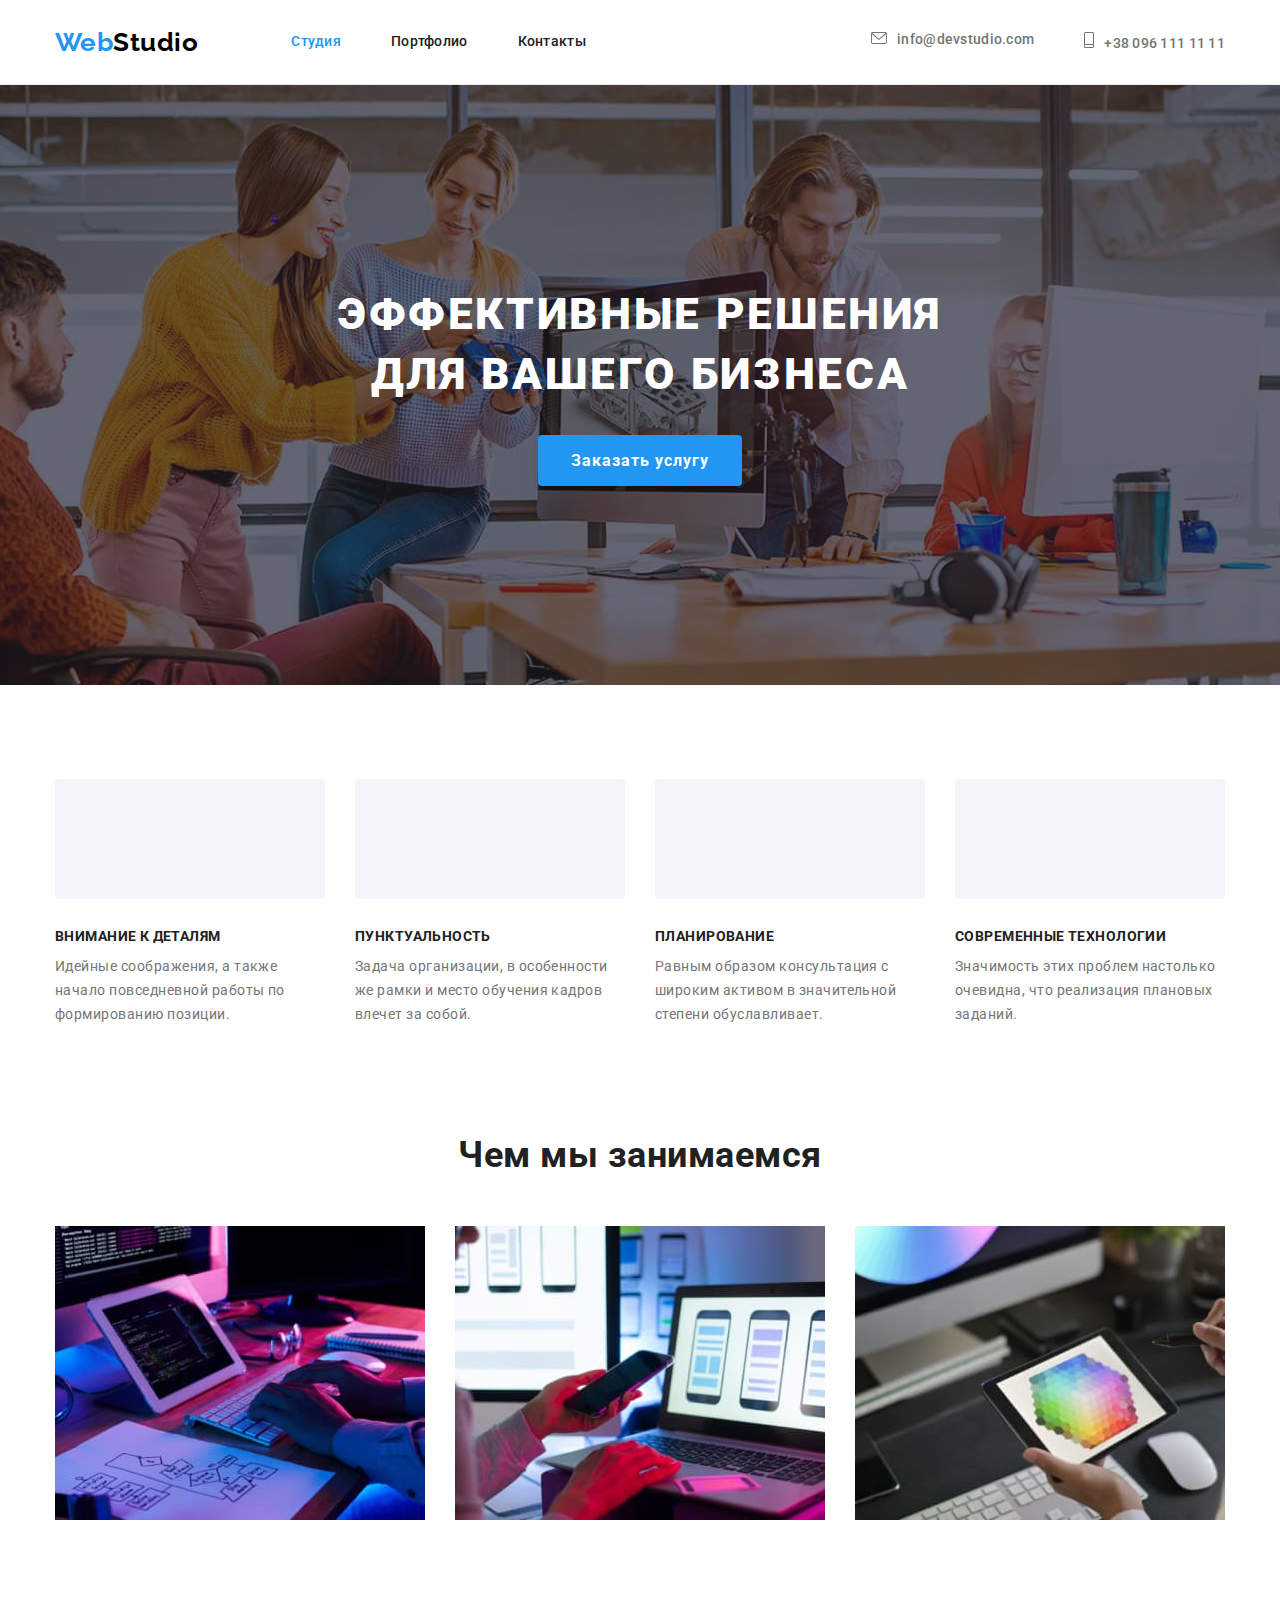
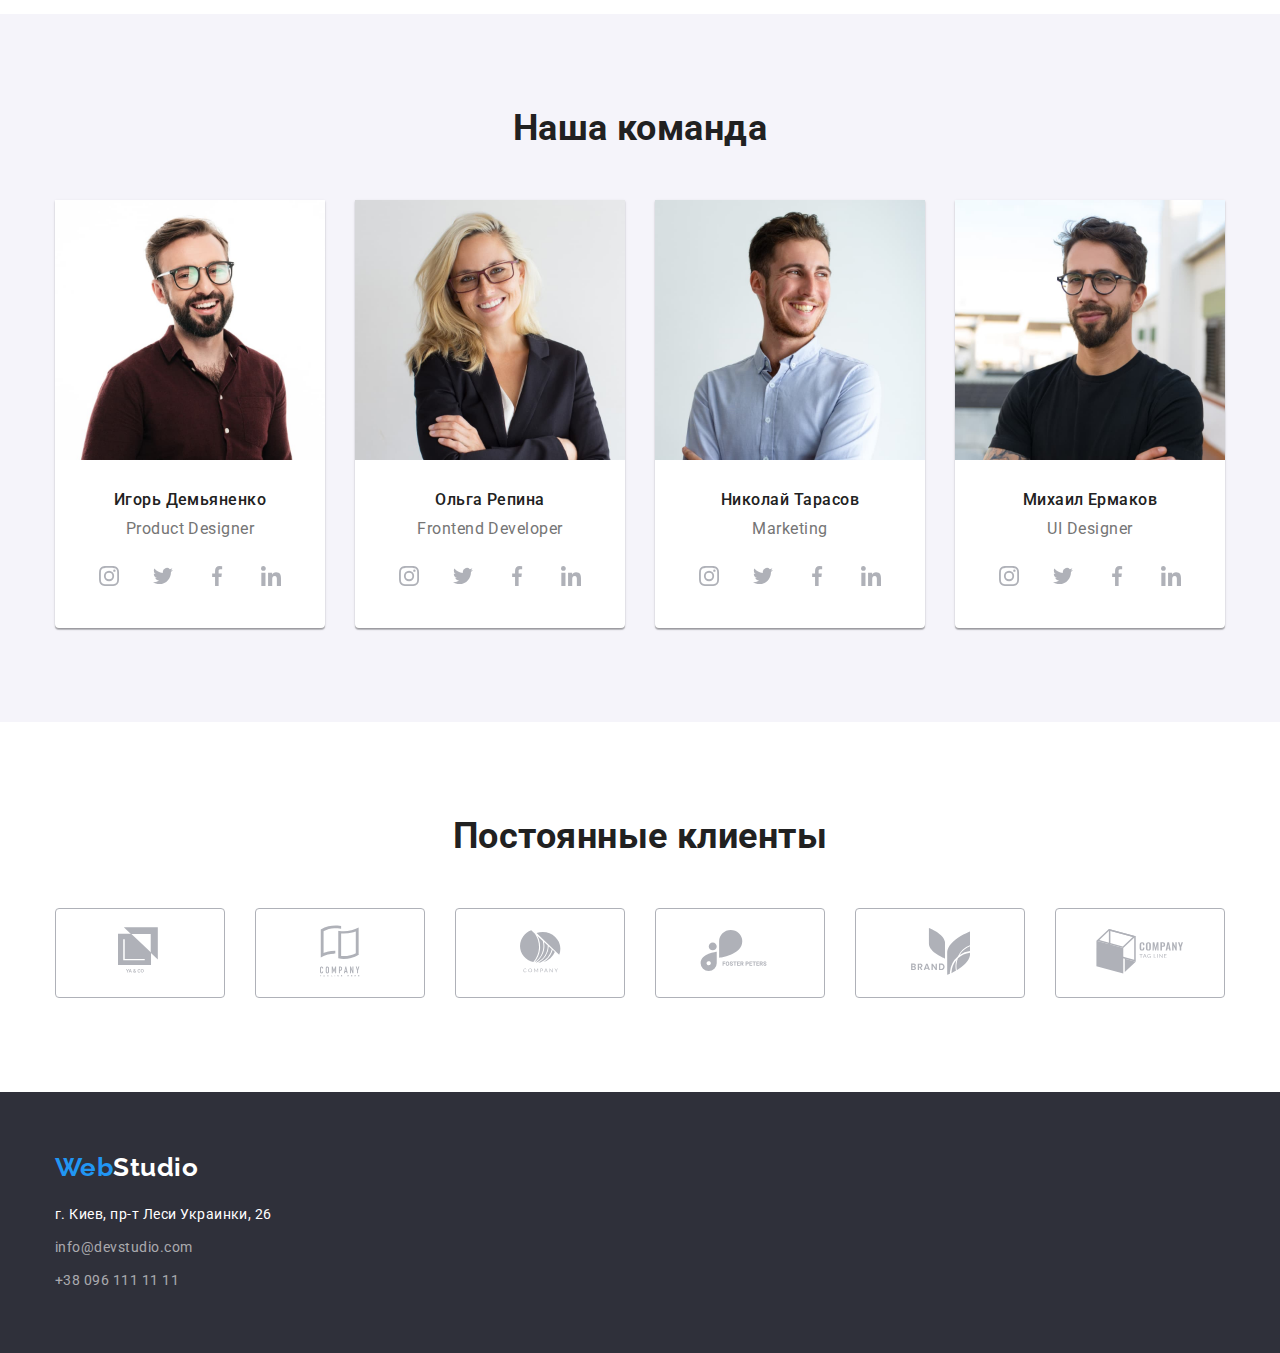
==== index.html @ a3c12154 "add icons" ====
<!DOCTYPE html>
<html lang="ru">
  <head>
    <meta charset="UTF-8" />
    <meta name="viewport" content="width=device-width, initial-scale=1.0" />
    <title>WebStudio</title>
    <link rel="preconnect" href="https://fonts.gstatic.com" />
    <link
      href="https://fonts.googleapis.com/css2?family=Raleway:wght@700&family=Roboto:wght@400;500;700;900&display=swap"
      rel="stylesheet"
    />
    <link href="https://cdnjs.cloudflare.com/ajax/libs/modern-normalize/1.0.0/modern-normalize.min.css"/>
    <link rel="stylesheet" href="./css/styles.css" />
  </head>
  <body>

    <!-- Шапка -->
    <header>
      <div class="container">
        <nav>
          <a href="./index.html" class="logo"
            >Web<span class="primary-logo">Studio</span>
          </a>
          <ul class="site-nav list">
            <li class="item">
              <a href="./index.html" class="link current">Студия</a>
            </li>
            <li class="item">
              <a href="./portfolio.html" class="link">Портфолио</a>
            </li>
            <li class="item">
              <a href="" class="link">Контакты</a>
            </li>
          </ul>
        </nav>
        <address class="address">
          <ul class="contacts list">
            <li class="item">
              <a href="mailto:info@devstudio.com" class="link mail">
                <svg class="contacts-icon" width="16px" height="12px">
                   <use href="/images/sprite.svg#envelope1"></use>
                </svg>info@devstudio.com
              </a>
            </li>
            <li class="item">
              <a href="tel:+380961111111" class="link phone">
                <svg class="contacts-icon" width="10px" height="16px">
                   <use href="/images/sprite.svg#Vector1"></use>
                </svg>+38 096 111 11 11
              </a>
            </li>
          </ul>
        </address> 
     </div>   
    </header>
    <main>

      <!-- Герой -->
      <section class="hero">
        <h1 class="hero-title">
          Эффективные решения<br />
          для вашего бизнеса
        </h1>
        <a class="hero-button" href="#">Заказать услугу</a>
        <!-- <button type="button" class="hero-button">Заказать услугу</button> -->
      </section>

      <!-- Наши особенности -->
      <section class="section features">
        <div class="container">
          <h2 class="section-title visually-hidden">наши особенности</h2>
        <ul class="list features-list">
          <li class="features-item icon-antenna"> 
            <h3 class="features-title">Внимание к деталям</h3>
            <p>
              Идейные соображения, а также начало повседневной работы по
              формированию позиции.
            </p>
          </li>
          <li class="features-item">
            <h3 class="features-title">Пунктуальность</h3>
            <p>
              Задача организации, в особенности же рамки и место обучения кадров
              влечет за собой.
            </p>
          </li>
          <li class="features-item">
            <h3 class="features-title">Планирование</h3>
            <p>
              Равным образом консультация с широким активом в значительной
              степени обуславливает.
            </p>
          </li>
          <li class="features-item">
            <h3 class="features-title">Современные технологии</h3>
            <p>
              Значимость этих проблем настолько очевидна, что реализация
              плановых заданий.
            </p>
          </li>
        </ul>
      </section>

      <!-- Чем мы занимаемся -->
      <section class="section">
        <div class="container">
          <h2 class="section-title doing">Чем мы занимаемся</h2>
          <ul class="list doing">
            <li><img src="./images/компьютер.jpg" alt="img1" width="370" /></li>
            <li><img src="./images/смартфон.jpg" alt="img2" width="370" /></li>
           <li><img src="./images/планшет.jpg" alt="img3" width="370" /></li>
          </ul>
        </div>
      </section>

      <!-- Наша команда -->
      <section class="section-team">
        <div class="container">
          <h2 class="section-title team">Наша команда</h2>
          <ul class="team-list">
            <li>
              <img
                src="./images/Igor_Demianenko.jpg"
                alt="Игорь Демьяненко"
                width="270"
              />
              <h3 class="employee-title">Игорь Демьяненко</h3>
              <p>Product Designer</p>
              <ul class="social-list">
                <li class="socials">
                  <a class="social-link" href="">
                    <svg class="button-icon" width="20px" height="20px">
                      <use href="/images/sprite.svg#instagram1"></use>
                    </svg>
                  </a>
                </li>
                <li class="socials">
                  <a class="social-link" href="">
                    <svg class="button-icon" width="20px" height="20px">
                      <use href="/images/sprite.svg#twitter1"></use>
                    </svg>
                  </a>
                </li>
                <li class="socials">
                  <a class="social-link" href="">
                    <svg class="button-icon" width="20px" height="20px">
                      <use href="/images/sprite.svg#facebook1"></use>
                    </svg>
                  </a>
                </li>
                <li class="socials">
                  <a class="social-link" href="">
                    <svg class="button-icon" width="20px" height="20px">
                      <use href="/images/sprite.svg#linkedin1"></use>
                    </svg>
                  </a>
                </li>
              </ul>
            </li>
            <li>
              <img
                src="./images/Olga_Repina.jpg"
                alt="Ольга Репина"
                width="270"
              />
              <h3 class="employee-title">Ольга Репина</h3>
              <p>Frontend Developer</p>
              <ul class="social-list">
                <li class="socials">
                  <a class="social-link" href="">
                    <svg class="button-icon" width="20px" height="20px">
                      <use href="/images/sprite.svg#instagram1"></use>
                    </svg>
                  </a>
                </li>
                <li class="socials">
                  <a class="social-link" href="">
                    <svg class="button-icon" width="20px" height="20px">
                      <use href="/images/sprite.svg#twitter1"></use>
                    </svg>
                  </a>
                </li>
                <li class="socials">
                  <a class="social-link" href="">
                    <svg class="button-icon" width="20px" height="20px">
                      <use href="/images/sprite.svg#facebook1"></use>
                    </svg>
                  </a>
                </li>
                <li class="socials">
                  <a class="social-link" href="">
                    <svg class="button-icon" width="20px" height="20px">
                      <use href="/images/sprite.svg#linkedin1"></use>
                    </svg>
                  </a>
                </li>
              </ul>
            </li>
            <li>
              <img
                src="./images/Nikolai_Tarasov.jpg"
                alt="Николай Тарасов"
                width="270"
              />
              <h3 class="employee-title">Николай Тарасов</h3>
              <p>Marketing</p>
              <ul class="social-list">
                <li class="socials">
                  <a class="social-link" href="">
                    <svg class="button-icon" width="20px" height="20px">
                      <use href="/images/sprite.svg#instagram1"></use>
                    </svg>
                  </a>
                </li>
                <li class="socials">
                  <a class="social-link" href="">
                    <svg class="button-icon" width="20px" height="20px">
                      <use href="/images/sprite.svg#twitter1"></use>
                    </svg>
                  </a>
                </li>
                <li class="socials">
                  <a class="social-link" href="">
                    <svg class="button-icon" width="20px" height="20px">
                      <use href="/images/sprite.svg#facebook1"></use>
                    </svg>
                  </a>
                </li>
                <li class="socials">
                  <a class="social-link" href="">
                    <svg class="button-icon" width="20px" height="20px">
                      <use href="/images/sprite.svg#linkedin1"></use>
                    </svg>
                  </a>
                </li>
              </ul>
            </li>
            <li>
              <img
                src="./images/Mykhail_Ermakov.jpg"
                alt="Михаил Ермаков"
                width="270"
              />
              <h3 class="employee-title">Михаил Ермаков</h3>
              <p>UI Designer</p>
              <ul class="social-list">
                <li class="socials">
                  <a class="social-link" href="">
                    <svg class="button-icon" width="20px" height="20px">
                      <use href="/images/sprite.svg#instagram1"></use>
                    </svg>
                  </a>
                </li>
                <li class="socials">
                  <a class="social-link" href="">
                    <svg class="button-icon" width="20px" height="20px">
                      <use href="/images/sprite.svg#twitter1"></use>
                    </svg>
                  </a>
                </li>
                <li class="socials">
                  <a class="social-link" href="">
                    <svg class="button-icon" width="20px" height="20px">
                      <use href="/images/sprite.svg#facebook1"></use>
                    </svg>
                  </a>
                </li>
                <li class="socials">
                  <a class="social-link" href="">
                    <svg class="button-icon" width="20px" height="20px">
                      <use href="/images/sprite.svg#linkedin1"></use>
                    </svg>
                  </a>
                </li>
              </ul>
           </li>
          </ul>
        </div>
      </section>

      <!-- Постоянные клиенты -->
      <section class="section clients">
        <div class="container">
          <h2 class="section-title">Постоянные клиенты</h2>
          <ul class="list clients-list">
            <li class="clients-item">
              <a href="">
                <svg class="button-icon" width="44px" height="49px">
                  <use href="/images/sprite.svg#logo1"></use>
                </svg>
              </a>
            </li>
            <li class="clients-item">
              <a href="">
                <svg class="button-icon" width="40px" height="52px">
                  <use href="/images/sprite.svg#logo2"></use>
                </svg>
              </a>
            </li>
            <li class="clients-item">
              <a href="">
                <svg class="button-icon" width="41px" height="43px">
                  <use href="/images/sprite.svg#logo3"></use>
                </svg>
              </a>
            </li>
            <li class="clients-item">
              <a href="">
                <svg class="button-icon" width="80px" height="42px">
                  <use href="/images/sprite.svg#logo4"></use>
                </svg>
              </a>
            </li>
            <li class="clients-item">
              <a href="">
                <svg class="button-icon" width="59px" height="47px">
                  <use href="/images/sprite.svg#logo5"></use>
                </svg>
              </a>  
            </li>
            <li class="clients-item">
              <a href="">
                <svg class="button-icon" width="88px" height="45px">
                  <use href="/images/sprite.svg#logo6"></use>
                </svg>
              </a>
            </li>
          </ul>
        </div>
      </section>
    </main>

<!-- Футер -->
    <footer>
      <div class="container">
        <a href="./index.html" class="logo footer"
          >Web<span class="secondary-logo">Studio</span>
        </a>
        <address>
          <ul class="list">
            <li class="address-item">
              <a class="address primary" href="#">г. Киев, пр-т Леси Украинки, 26</a>
            </li>
            <li class="address-item">
              <a class="address" href="mailto:info@devstudio.com"
                >info@devstudio.com</a
              >
            </li>
            <li>
              <a class="address" href="tel:+380961111111">+38 096 111 11 11</a>
            </li>
          </ul>
        </address>
      </div>
    </footer>
  </body>
</html>
---- css/styles.css ----
:root {
  --primary-text-color: #757575;
  --title-text-color: #212121;
  --white-color: #ffffff;
  --primary-background-color: #f5f4fa;
  --secondary-background-color: #2f303a;
  --accent-color: #2196f3;
  --bottom-contacts-text-color: rgba(255, 255, 255, 0.6);
  --border-color: #eeeeee;
  --border-header-color: #ececec;
  --icon-primary-color: #afb1b8;
}

html {
  box-sizing: border-box;
}

*,
*::before,
*::after {
  box-sizing: inherit;
}

.container {
  margin-left: auto;
  margin-right: auto;
  width: 1200px;
  padding-left: 15px;
  padding-right: 15px;
  /* outline: 2px solid tomato; */
}

body {
  margin: 0;
  background-color: var(--white-color);
  color: var(--primary-text-color);
  font-family: roboto, sans-serif;
  font-weight: 400;
  letter-spacing: 0.03em;
}

img {
  display: block;
  max-width: 100%;
  height: auto;
}

h2,
h3 {
  margin-top: 0px;
  color: var(--title-text-color);
  text-align: center;
}

a {
  display: block;
  text-decoration: none;
}

section {
  padding-bottom: 94px;
}

.list,
.team-list {
  padding: 0;
  margin: 0;
  list-style: none;
}

.visually-hidden {
  position: absolute;
  width: 1px;
  height: 1px;
  margin: -1px;
  border: 0;
  padding: 0;
  clip: rect(0 0 0 0);
  overflow: hidden;
}

/* Header */

header {
  border-bottom: 1px solid var(--border-header-color);
}

header > .container,
nav {
  display: flex;
  align-items: center;
}

.contacts-icon {
  margin-right: 10px;
}

/* Logo */

.logo {
  color: var(--accent-color);
  font-family: raleway, sans-serif;
  font-weight: 700;
  font-size: 26px;
  line-height: 1.19;
}

.primary-logo {
  color: #000000;
}

.secondary-logo {
  color: var(--white-color);
}

/* Site navigation */

.site-nav {
  display: flex;
  margin-left: 93px;
}

.site-nav .item:not(:last-child) {
  margin-right: 50px;
}

.site-nav a {
  color: var(--title-text-color);
  font-weight: 500;
  font-size: 14px;
  line-height: 1.14;
  letter-spacing: 0.02em;
}

.link {
  padding-top: 32px;
  padding-bottom: 32px;
}

.site-nav .link:hover,
.site-nav .link:focus,
.site-nav .link.current,
.contacts a:hover,
.contacts a:focus {
  color: var(--accent-color);
}

.contacts.list .item + .item {
  margin-left: 50px;
}

.contacts a {
  color: var(--primary-text-color);
  font-style: normal;
  font-weight: 500;
  font-size: 14px;
  line-height: 1.14;
  letter-spacing: 0.02em;
}

/* .mail::before {
  content: "";
  width: 16px;
  background-image: url(/images/sprite.svg#envelope1);
} */

.contacts.list {
  display: flex;
}

.container > address {
  margin-left: auto;
}

/* Main */

.section-title {
  margin-bottom: 50px;

  font-weight: 700;
  font-size: 36px;
  line-height: 1.16;
}

/* Hero section */

.hero {
  max-width: 1600px;
  height: 600px;
  margin-left: auto;
  margin-right: auto;
  padding-top: 200px;
  padding-bottom: 200px;

  background-color: var(--secondary-background-color);
  text-align: center;

  background-image: linear-gradient(
      to right,
      rgba(47, 48, 58, 0.4),
      rgba(47, 48, 58, 0.4)
    ),
    url(../images/Hero-image.jpg);
  background-repeat: no-repeat;
  background-position: center;
  background-size: cover;
}

.hero-title {
  margin-top: 0px;
  margin-bottom: 30px;
  color: var(--white-color);

  letter-spacing: 0.06em;
  text-transform: uppercase;
  font-weight: 900;
  font-size: 44px;
  line-height: 1.36;
}

.hero-button {
  display: inline-block;
  min-width: 200px;
  padding: 10px 32px 9px;

  text-align: center;
  font-weight: 700;
  font-size: 16px;
  line-height: 1.88;
  letter-spacing: 0.06em;

  color: var(--white-color);
  background-color: var(--accent-color);
  box-shadow: 0px 4px 4px rgba(0, 0, 0, 0.15);
  border: 1px solid transparent;
  border-radius: 4px;
}

/* Наши особенности */

.section.features {
  padding-top: 94px;
}

.features-title {
  font-weight: 700;
  font-size: 14px;
  line-height: 1.14;
  letter-spacing: 0.03em;
  text-transform: uppercase;
  text-align: left;
}

.features-item {
  width: 270px;

  font-size: 14px;
  line-height: 1.71;
}

.features-item::before {
  display: block;
  content: "";
  background-size: contain;
  background-repeat: no-repeat;
  background-position: center;

  width: 270px;
  height: 120px;
  margin-bottom: 30px;

  background-color: var(--primary-background-color);
  border-radius: 4px;
}

/* .icon-antenna::before {
  background-image: url(./images/sprite.svg#antenna1);
} */

.features-item:not(:last-child) {
  margin-right: 30px;
}

.features-list {
  display: flex;
  flex-wrap: wrap;
}

.features-item p {
  margin-top: 0px;
}

.features-item h3 {
  margin-bottom: 10px;
}

/* Чем мы занимаемся */

.list.doing {
  display: flex;
  flex-wrap: wrap;
}

.list.doing > li {
  margin-right: 30px;
}

.list.doing > li:nth-child(3) {
  margin-right: 0px;
}

/* Наша команда */

.section-team {
  padding-top: 94px;
}

.team-list {
  display: flex;
  flex-wrap: wrap;
}

.team-list > li {
  margin-right: 30px;

  background-color: var(--white-color);
  box-shadow: 0px 1px 3px rgba(0, 0, 0, 0.12), 0px 1px 1px rgba(0, 0, 0, 0.14),
    0px 2px 1px rgba(0, 0, 0, 0.2);
  border-radius: 0px 0px 4px 4px;
}

.team-list > li:nth-child(4) {
  margin-right: 0px;
}

.team-list img {
  margin-bottom: 30px;
}

.team-list h3 {
  margin-bottom: 10px;
}

.section-team {
  background-color: var(--primary-background-color);
}

.employee-title {
  font-weight: 500;
  font-size: 16px;
  line-height: 1.19;
  letter-spacing: 0.03em;
}

.team-list p {
  margin-top: 0px;
  margin-bottom: 16px;

  text-align: center;
  font-size: 16px;
  line-height: 1.19;
}

.social-list {
  display: flex;
  padding: 0px;
  margin-bottom: 30px;
  justify-content: center;
}

.social-link {
  display: flex;
}

.socials {
  display: inline-flex;
  width: 44px;
  height: 44px;
  align-items: center;
  justify-content: center;
}

.socials:not(:last-child) {
  margin-right: 10px;
}

.socials:hover {
  background-color: var(--accent-color);
  border-radius: 50%;
}

/* Постоянные клиенты */

.section.clients {
  padding-top: 94px;
}

.clients-list {
  display: flex;
}

.clients-item {
  display: inline-flex;
  flex-wrap: wrap;
  width: 170px;
  height: 90px;
  align-items: center;
  justify-content: center;

  border: 1px solid var(--icon-primary-color);
  border-radius: 4px;
}

.clients-item:hover {
  cursor: pointer;
  border: 1px solid var(--accent-color);
}

.clients-item .button-icon:hover {
  fill: var(--accent-color);
}

.clients-item:not(:last-child) {
  margin-right: 30px;
}

/* Footer */

footer {
  padding-top: 60px;
  padding-bottom: 60px;

  background-color: var(--secondary-background-color);
}

.logo.footer {
  display: block;
  margin-bottom: 20px;
}

li .address {
  color: var(--bottom-contacts-text-color);
  font-style: normal;
  font-size: 14px;
  line-height: 1.71;
}

.address-item {
  padding-bottom: 9px;
}

li .primary {
  color: var(--white-color);
}

/* Portfolio */
/* Фильтр */

.list.filter {
  display: flex;
  margin-bottom: 50px;
  justify-content: center;
}

.list.filter > li:not(:last-child) {
  margin-right: 8px;
}

.filter-button {
  padding: 6px 22px;
  text-align: center;

  font-family: roboto, sans-serif;
  color: var(--title-text-color);
  font-weight: 500;
  font-size: 16px;
  line-height: 1.62;
  letter-spacing: 0.03em;

  background-color: var(--primary-background-color);
  border-radius: 4px;
  border-style: none;
  cursor: pointer;
}

.filter-button:hover,
.filter-button:focus {
  padding: 6px 22px;
  text-align: center;

  font-family: inherit;
  color: var(--white-color);
  font-weight: 500;
  font-size: 16px;
  line-height: 1.62;
  letter-spacing: 0.03em;

  background-color: var(--accent-color);
  border-radius: 4px;
  border-style: none;
  box-shadow: 0px 3px 1px rgba(0, 0, 0, 0.1), 0px 1px 2px rgba(0, 0, 0, 0.08),
    0px 2px 2px rgba(0, 0, 0, 0.12);
}

/* Наши проекты */

.list.projects {
  display: flex;
  flex-wrap: wrap;
}

.projects a {
  color: var(--primary-text-color);
}

.project {
  box-sizing: border-box;
  width: 370px;
  margin-right: 30px;
  margin-bottom: 30px;

  background-color: var(--white-color);
}

.project:hover {
  box-shadow: 0px 1px 1px rgba(0, 0, 0, 0.12), 0px 4px 4px rgba(0, 0, 0, 0.06),
    1px 4px 6px rgba(0, 0, 0, 0.16);
}

.project:nth-child(3n) {
  margin-right: 0px;
}

.work-title {
  margin-bottom: 4px;
  text-align: left;

  font-weight: 700;
  font-size: 18px;
  line-height: 2;
  letter-spacing: 0.06em;
}
.list.projects p {
  margin-top: 0px;
  margin-bottom: 0px;

  font-size: 16px;
  line-height: 1.87;
}

.section.portfolio {
  padding-top: 94px;
  padding-bottom: 64px;
}

.portfolio-description {
  padding: 20px 24px;

  background-color: var(--white-color);
  border-right: 1px solid var(--border-color);
  border-bottom: 1px solid var(--border-color);
  border-left: 1px solid var(--border-color);
}
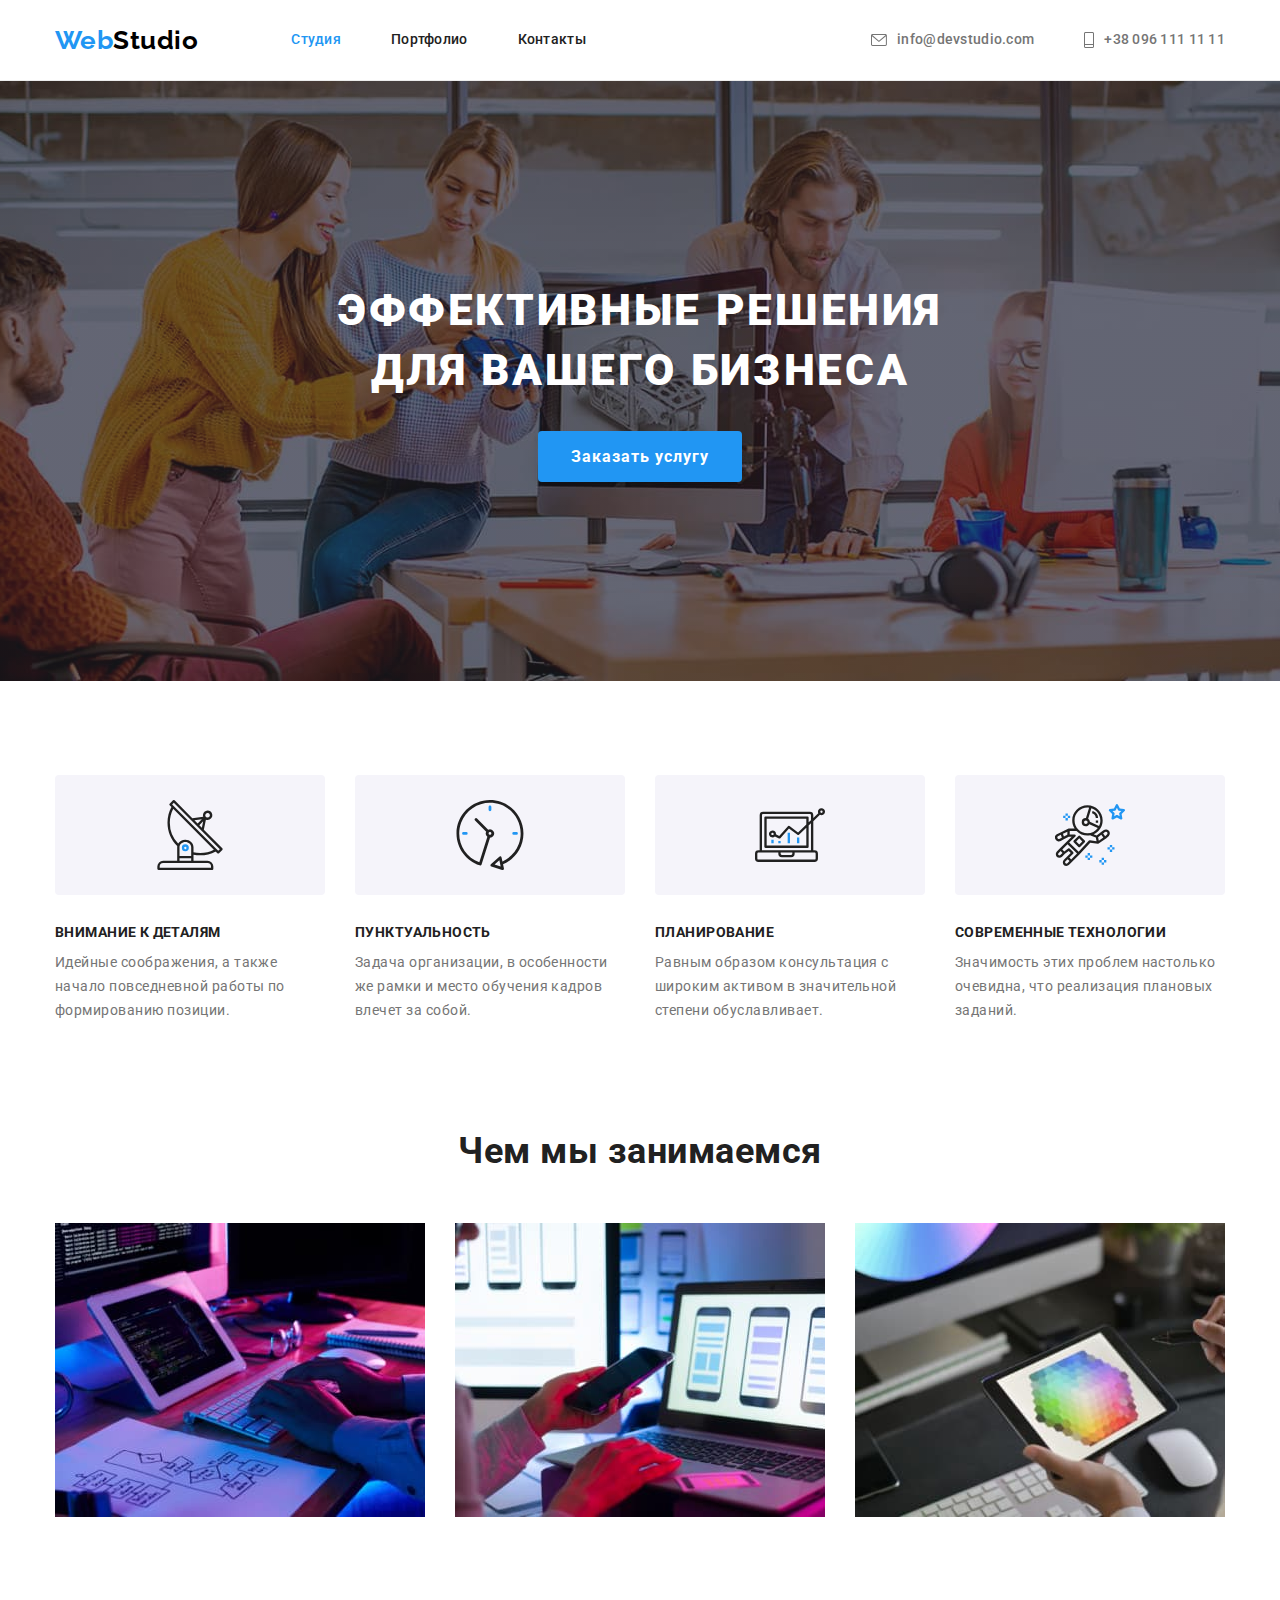
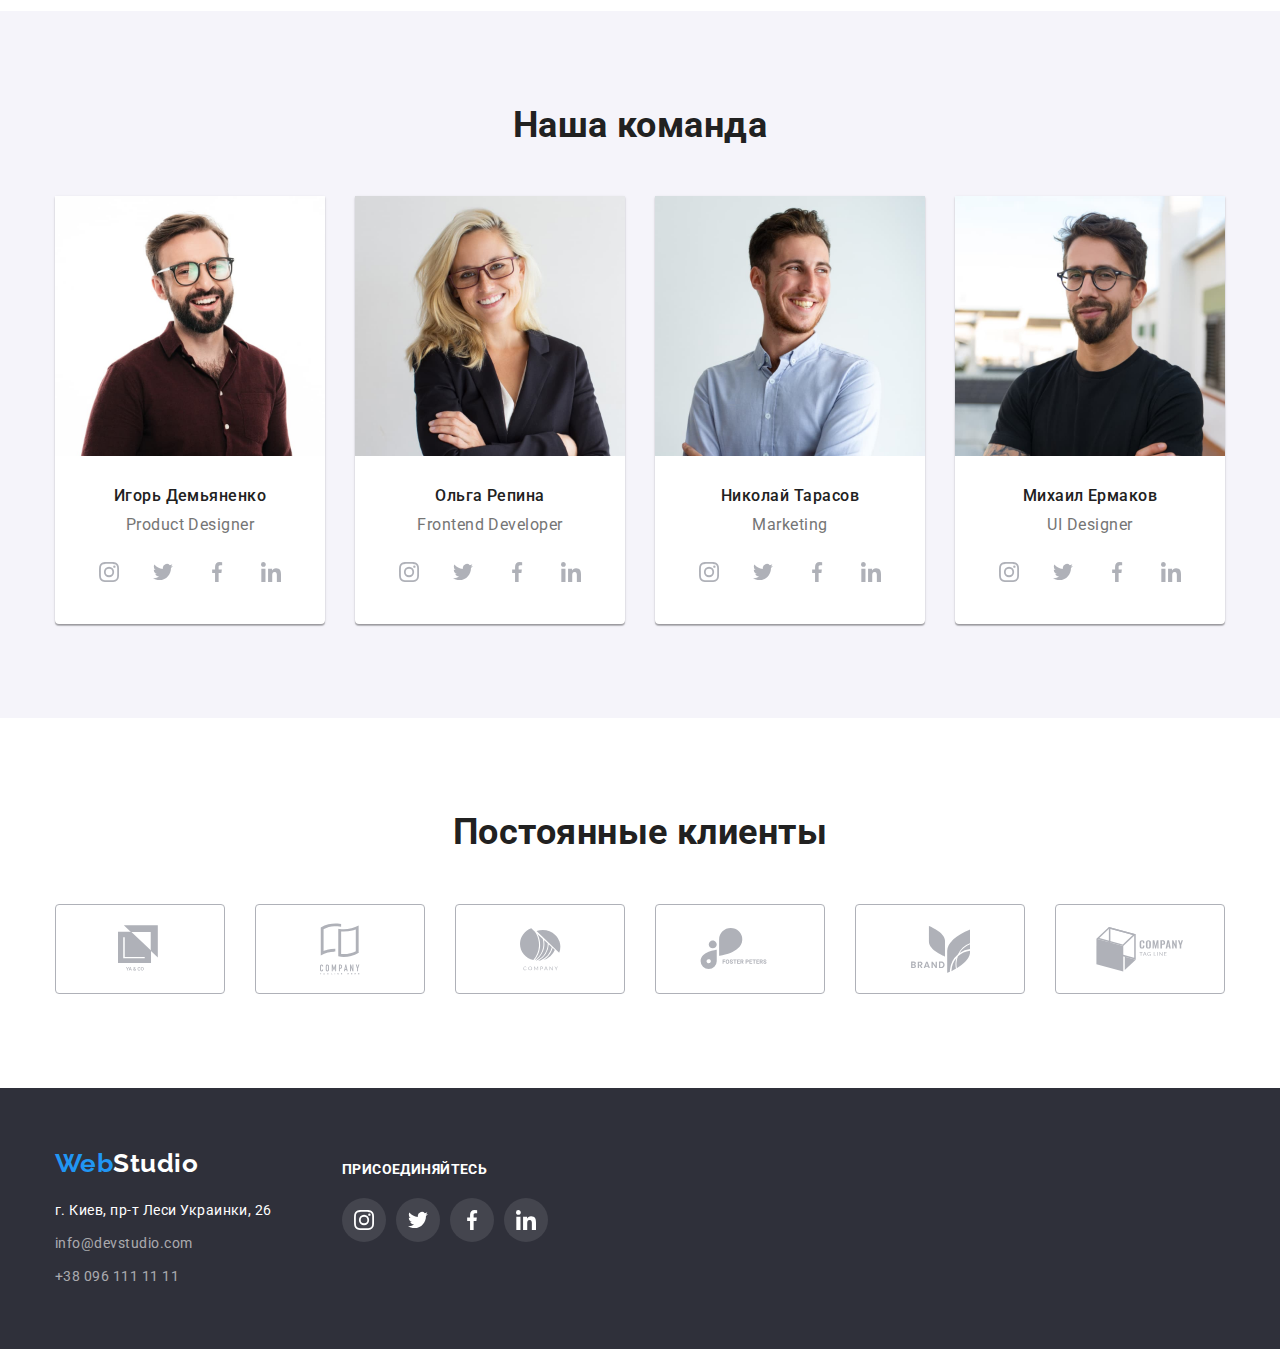
==== commit f38610ec: "add icon effects" ====
--- a/index.html
+++ b/index.html
@@ -9,12 +9,14 @@
       href="https://fonts.googleapis.com/css2?family=Raleway:wght@700&family=Roboto:wght@400;500;700;900&display=swap"
       rel="stylesheet"
     />
-    <link href="https://cdnjs.cloudflare.com/ajax/libs/modern-normalize/1.0.0/modern-normalize.min.css"/>
+    <link
+      href="https://cdnjs.cloudflare.com/ajax/libs/modern-normalize/1.0.0/modern-normalize.min.css"
+    />
     <link rel="stylesheet" href="./css/styles.css" />
   </head>
   <body>
-
     <!-- Шапка -->
+
     <header>
       <div class="container">
         <nav>
@@ -36,25 +38,26 @@
         <address class="address">
           <ul class="contacts list">
             <li class="item">
-              <a href="mailto:info@devstudio.com" class="link mail">
+              <a href="mailto:info@devstudio.com" class="contacts-top">
                 <svg class="contacts-icon" width="16px" height="12px">
-                   <use href="/images/sprite.svg#envelope1"></use>
-                </svg>info@devstudio.com
+                  <use href="./images/sprite.svg#envelope1"></use>
+                </svg>
+                info@devstudio.com
               </a>
             </li>
             <li class="item">
-              <a href="tel:+380961111111" class="link phone">
+              <a href="tel:+380961111111" class="contacts-top">
                 <svg class="contacts-icon" width="10px" height="16px">
-                   <use href="/images/sprite.svg#Vector1"></use>
-                </svg>+38 096 111 11 11
-              </a>
-            </li>
-          </ul>
-        </address> 
-     </div>   
+                  <use href="./images/sprite.svg#Vector1"></use>
+                </svg>
+                +38 096 111 11 11
+              </a>
+            </li>
+          </ul>
+        </address>
+      </div>
     </header>
     <main>
-
       <!-- Герой -->
       <section class="hero">
         <h1 class="hero-title">
@@ -69,36 +72,57 @@
       <section class="section features">
         <div class="container">
           <h2 class="section-title visually-hidden">наши особенности</h2>
-        <ul class="list features-list">
-          <li class="features-item icon-antenna"> 
-            <h3 class="features-title">Внимание к деталям</h3>
-            <p>
-              Идейные соображения, а также начало повседневной работы по
-              формированию позиции.
-            </p>
-          </li>
-          <li class="features-item">
-            <h3 class="features-title">Пунктуальность</h3>
-            <p>
-              Задача организации, в особенности же рамки и место обучения кадров
-              влечет за собой.
-            </p>
-          </li>
-          <li class="features-item">
-            <h3 class="features-title">Планирование</h3>
-            <p>
-              Равным образом консультация с широким активом в значительной
-              степени обуславливает.
-            </p>
-          </li>
-          <li class="features-item">
-            <h3 class="features-title">Современные технологии</h3>
-            <p>
-              Значимость этих проблем настолько очевидна, что реализация
-              плановых заданий.
-            </p>
-          </li>
-        </ul>
+          <ul class="list features-list">
+            <li class="features-item">
+              <div class="features-icon">
+                <svg width="70px" height="70px">
+                  <use href="./images/sprite.svg#antenna1"></use>
+                </svg>
+              </div>
+              <h3 class="features-title">Внимание к деталям</h3>
+              <p>
+                Идейные соображения, а также начало повседневной работы по
+                формированию позиции.
+              </p>
+            </li>
+            <li class="features-item">
+              <div class="features-icon">
+                <svg width="70px" height="70px">
+                  <use href="./images/sprite.svg#clock1"></use>
+                </svg>
+              </div>
+              <h3 class="features-title">Пунктуальность</h3>
+              <p>
+                Задача организации, в особенности же рамки и место обучения
+                кадров влечет за собой.
+              </p>
+            </li>
+            <li class="features-item">
+              <div class="features-icon">
+                <svg width="70px" height="70px">
+                  <use href="./images/sprite.svg#diagram1"></use>
+                </svg>
+              </div>
+              <h3 class="features-title">Планирование</h3>
+              <p>
+                Равным образом консультация с широким активом в значительной
+                степени обуславливает.
+              </p>
+            </li>
+            <li class="features-item">
+              <div class="features-icon">
+                <svg width="70px" height="70px">
+                  <use href="./images/sprite.svg#astronaut1"></use>
+                </svg>
+              </div>
+              <h3 class="features-title">Современные технологии</h3>
+              <p>
+                Значимость этих проблем настолько очевидна, что реализация
+                плановых заданий.
+              </p>
+            </li>
+          </ul>
+        </div>
       </section>
 
       <!-- Чем мы занимаемся -->
@@ -108,7 +132,7 @@
           <ul class="list doing">
             <li><img src="./images/компьютер.jpg" alt="img1" width="370" /></li>
             <li><img src="./images/смартфон.jpg" alt="img2" width="370" /></li>
-           <li><img src="./images/планшет.jpg" alt="img3" width="370" /></li>
+            <li><img src="./images/планшет.jpg" alt="img3" width="370" /></li>
           </ul>
         </div>
       </section>
@@ -130,28 +154,28 @@
                 <li class="socials">
                   <a class="social-link" href="">
                     <svg class="button-icon" width="20px" height="20px">
-                      <use href="/images/sprite.svg#instagram1"></use>
-                    </svg>
-                  </a>
-                </li>
-                <li class="socials">
-                  <a class="social-link" href="">
-                    <svg class="button-icon" width="20px" height="20px">
-                      <use href="/images/sprite.svg#twitter1"></use>
-                    </svg>
-                  </a>
-                </li>
-                <li class="socials">
-                  <a class="social-link" href="">
-                    <svg class="button-icon" width="20px" height="20px">
-                      <use href="/images/sprite.svg#facebook1"></use>
-                    </svg>
-                  </a>
-                </li>
-                <li class="socials">
-                  <a class="social-link" href="">
-                    <svg class="button-icon" width="20px" height="20px">
-                      <use href="/images/sprite.svg#linkedin1"></use>
+                      <use href="./images/sprite.svg#instagram1"></use>
+                    </svg>
+                  </a>
+                </li>
+                <li class="socials">
+                  <a class="social-link" href="">
+                    <svg class="button-icon" width="20px" height="20px">
+                      <use href="./images/sprite.svg#twitter1"></use>
+                    </svg>
+                  </a>
+                </li>
+                <li class="socials">
+                  <a class="social-link" href="">
+                    <svg class="button-icon" width="20px" height="20px">
+                      <use href="./images/sprite.svg#facebook1"></use>
+                    </svg>
+                  </a>
+                </li>
+                <li class="socials">
+                  <a class="social-link" href="">
+                    <svg class="button-icon" width="20px" height="20px">
+                      <use href="./images/sprite.svg#linkedin1"></use>
                     </svg>
                   </a>
                 </li>
@@ -169,28 +193,28 @@
                 <li class="socials">
                   <a class="social-link" href="">
                     <svg class="button-icon" width="20px" height="20px">
-                      <use href="/images/sprite.svg#instagram1"></use>
-                    </svg>
-                  </a>
-                </li>
-                <li class="socials">
-                  <a class="social-link" href="">
-                    <svg class="button-icon" width="20px" height="20px">
-                      <use href="/images/sprite.svg#twitter1"></use>
-                    </svg>
-                  </a>
-                </li>
-                <li class="socials">
-                  <a class="social-link" href="">
-                    <svg class="button-icon" width="20px" height="20px">
-                      <use href="/images/sprite.svg#facebook1"></use>
-                    </svg>
-                  </a>
-                </li>
-                <li class="socials">
-                  <a class="social-link" href="">
-                    <svg class="button-icon" width="20px" height="20px">
-                      <use href="/images/sprite.svg#linkedin1"></use>
+                      <use href="./images/sprite.svg#instagram1"></use>
+                    </svg>
+                  </a>
+                </li>
+                <li class="socials">
+                  <a class="social-link" href="">
+                    <svg class="button-icon" width="20px" height="20px">
+                      <use href="./images/sprite.svg#twitter1"></use>
+                    </svg>
+                  </a>
+                </li>
+                <li class="socials">
+                  <a class="social-link" href="">
+                    <svg class="button-icon" width="20px" height="20px">
+                      <use href="./images/sprite.svg#facebook1"></use>
+                    </svg>
+                  </a>
+                </li>
+                <li class="socials">
+                  <a class="social-link" href="">
+                    <svg class="button-icon" width="20px" height="20px">
+                      <use href="./images/sprite.svg#linkedin1"></use>
                     </svg>
                   </a>
                 </li>
@@ -208,28 +232,28 @@
                 <li class="socials">
                   <a class="social-link" href="">
                     <svg class="button-icon" width="20px" height="20px">
-                      <use href="/images/sprite.svg#instagram1"></use>
-                    </svg>
-                  </a>
-                </li>
-                <li class="socials">
-                  <a class="social-link" href="">
-                    <svg class="button-icon" width="20px" height="20px">
-                      <use href="/images/sprite.svg#twitter1"></use>
-                    </svg>
-                  </a>
-                </li>
-                <li class="socials">
-                  <a class="social-link" href="">
-                    <svg class="button-icon" width="20px" height="20px">
-                      <use href="/images/sprite.svg#facebook1"></use>
-                    </svg>
-                  </a>
-                </li>
-                <li class="socials">
-                  <a class="social-link" href="">
-                    <svg class="button-icon" width="20px" height="20px">
-                      <use href="/images/sprite.svg#linkedin1"></use>
+                      <use href="./images/sprite.svg#instagram1"></use>
+                    </svg>
+                  </a>
+                </li>
+                <li class="socials">
+                  <a class="social-link" href="">
+                    <svg class="button-icon" width="20px" height="20px">
+                      <use href="./images/sprite.svg#twitter1"></use>
+                    </svg>
+                  </a>
+                </li>
+                <li class="socials">
+                  <a class="social-link" href="">
+                    <svg class="button-icon" width="20px" height="20px">
+                      <use href="./images/sprite.svg#facebook1"></use>
+                    </svg>
+                  </a>
+                </li>
+                <li class="socials">
+                  <a class="social-link" href="">
+                    <svg class="button-icon" width="20px" height="20px">
+                      <use href="./images/sprite.svg#linkedin1"></use>
                     </svg>
                   </a>
                 </li>
@@ -247,33 +271,33 @@
                 <li class="socials">
                   <a class="social-link" href="">
                     <svg class="button-icon" width="20px" height="20px">
-                      <use href="/images/sprite.svg#instagram1"></use>
-                    </svg>
-                  </a>
-                </li>
-                <li class="socials">
-                  <a class="social-link" href="">
-                    <svg class="button-icon" width="20px" height="20px">
-                      <use href="/images/sprite.svg#twitter1"></use>
-                    </svg>
-                  </a>
-                </li>
-                <li class="socials">
-                  <a class="social-link" href="">
-                    <svg class="button-icon" width="20px" height="20px">
-                      <use href="/images/sprite.svg#facebook1"></use>
-                    </svg>
-                  </a>
-                </li>
-                <li class="socials">
-                  <a class="social-link" href="">
-                    <svg class="button-icon" width="20px" height="20px">
-                      <use href="/images/sprite.svg#linkedin1"></use>
+                      <use href="./images/sprite.svg#instagram1"></use>
+                    </svg>
+                  </a>
+                </li>
+                <li class="socials">
+                  <a class="social-link" href="">
+                    <svg class="button-icon" width="20px" height="20px">
+                      <use href="./images/sprite.svg#twitter1"></use>
+                    </svg>
+                  </a>
+                </li>
+                <li class="socials">
+                  <a class="social-link" href="">
+                    <svg class="button-icon" width="20px" height="20px">
+                      <use href="./images/sprite.svg#facebook1"></use>
+                    </svg>
+                  </a>
+                </li>
+                <li class="socials">
+                  <a class="social-link" href="">
+                    <svg class="button-icon" width="20px" height="20px">
+                      <use href="./images/sprite.svg#linkedin1"></use>
                     </svg>
                   </a>
                 </li>
               </ul>
-           </li>
+            </li>
           </ul>
         </div>
       </section>
@@ -284,44 +308,44 @@
           <h2 class="section-title">Постоянные клиенты</h2>
           <ul class="list clients-list">
             <li class="clients-item">
-              <a href="">
+              <a class="clients-link" href="">
                 <svg class="button-icon" width="44px" height="49px">
-                  <use href="/images/sprite.svg#logo1"></use>
-                </svg>
-              </a>
-            </li>
-            <li class="clients-item">
-              <a href="">
+                  <use href="./images/sprite.svg#logo1"></use>
+                </svg>
+              </a>
+            </li>
+            <li class="clients-item">
+              <a class="clients-link" href="">
                 <svg class="button-icon" width="40px" height="52px">
-                  <use href="/images/sprite.svg#logo2"></use>
-                </svg>
-              </a>
-            </li>
-            <li class="clients-item">
-              <a href="">
+                  <use href="./images/sprite.svg#logo2"></use>
+                </svg>
+              </a>
+            </li>
+            <li class="clients-item">
+              <a class="clients-link" href="">
                 <svg class="button-icon" width="41px" height="43px">
-                  <use href="/images/sprite.svg#logo3"></use>
-                </svg>
-              </a>
-            </li>
-            <li class="clients-item">
-              <a href="">
+                  <use href="./images/sprite.svg#logo3"></use>
+                </svg>
+              </a>
+            </li>
+            <li class="clients-item">
+              <a class="clients-link" href="">
                 <svg class="button-icon" width="80px" height="42px">
-                  <use href="/images/sprite.svg#logo4"></use>
-                </svg>
-              </a>
-            </li>
-            <li class="clients-item">
-              <a href="">
+                  <use href="./images/sprite.svg#logo4"></use>
+                </svg>
+              </a>
+            </li>
+            <li class="clients-item">
+              <a class="clients-link" href="">
                 <svg class="button-icon" width="59px" height="47px">
-                  <use href="/images/sprite.svg#logo5"></use>
-                </svg>
-              </a>  
-            </li>
-            <li class="clients-item">
-              <a href="">
+                  <use href="./images/sprite.svg#logo5"></use>
+                </svg>
+              </a>
+            </li>
+            <li class="clients-item">
+              <a class="clients-link" href="">
                 <svg class="button-icon" width="88px" height="45px">
-                  <use href="/images/sprite.svg#logo6"></use>
+                  <use href="./images/sprite.svg#logo6"></use>
                 </svg>
               </a>
             </li>
@@ -330,27 +354,66 @@
       </section>
     </main>
 
-<!-- Футер -->
+    <!-- Футер -->
     <footer>
-      <div class="container">
-        <a href="./index.html" class="logo footer"
-          >Web<span class="secondary-logo">Studio</span>
-        </a>
-        <address>
-          <ul class="list">
-            <li class="address-item">
-              <a class="address primary" href="#">г. Киев, пр-т Леси Украинки, 26</a>
-            </li>
-            <li class="address-item">
-              <a class="address" href="mailto:info@devstudio.com"
-                >info@devstudio.com</a
-              >
-            </li>
-            <li>
-              <a class="address" href="tel:+380961111111">+38 096 111 11 11</a>
-            </li>
-          </ul>
-        </address>
+      <div class="container footer">
+        <div class="container-footer">
+          <a href="./index.html" class="logo footer"
+            >Web<span class="secondary-logo">Studio</span>
+          </a>
+          <address>
+            <ul class="list">
+              <li class="address-item">
+                <a class="address primary" href="#"
+                  >г. Киев, пр-т Леси Украинки, 26</a
+                >
+              </li>
+              <li class="address-item">
+                <a class="address" href="mailto:info@devstudio.com"
+                  >info@devstudio.com</a
+                >
+              </li>
+              <li>
+                <a class="address" href="tel:+380961111111"
+                  >+38 096 111 11 11</a
+                >
+              </li>
+            </ul>
+          </address>
+        </div>
+        <div class="container-footer">
+          <p>Присоединяйтесь</p>
+          <ul class="social-list footer">
+            <li class="socials footer">
+              <a class="social-link footer" href="">
+                <svg class="button-icon footer" width="20px" height="20px">
+                  <use href="./images/sprite.svg#instagram1"></use>
+                </svg>
+              </a>
+            </li>
+            <li class="socials footer">
+              <a class="social-link footer" href="">
+                <svg class="button-icon footer" width="20px" height="20px">
+                  <use href="./images/sprite.svg#twitter1"></use>
+                </svg>
+              </a>
+            </li>
+            <li class="socials footer">
+              <a class="social-link footer" href="">
+                <svg class="button-icon footer" width="20px" height="20px">
+                  <use href="./images/sprite.svg#facebook1"></use>
+                </svg>
+              </a>
+            </li>
+            <li class="socials footer">
+              <a class="social-link footer" href="">
+                <svg class="button-icon footer" width="20px" height="20px">
+                  <use href="./images/sprite.svg#linkedin1"></use>
+                </svg>
+              </a>
+            </li>
+          </ul>
+        </div>
       </div>
     </footer>
   </body>
--- a/css/styles.css
+++ b/css/styles.css
@@ -92,7 +92,19 @@
 }
 
 .contacts-icon {
+  display: block;
   margin-right: 10px;
+}
+
+.contacts-top {
+  display: flex;
+  align-items: center;
+  padding: 32px 0px;
+  fill: var(--primary-text-color);
+}
+
+.contacts-top:hover {
+  fill: var(--accent-color);
 }
 
 /* Logo */
@@ -166,6 +178,7 @@
 
 .contacts.list {
   display: flex;
+  align-items: center;
 }
 
 .container > address {
@@ -258,12 +271,10 @@
   line-height: 1.71;
 }
 
-.features-item::before {
-  display: block;
-  content: "";
-  background-size: contain;
-  background-repeat: no-repeat;
-  background-position: center;
+.features-icon {
+  display: flex;
+  align-items: center;
+  justify-content: center;
 
   width: 270px;
   height: 120px;
@@ -272,10 +283,6 @@
   background-color: var(--primary-background-color);
   border-radius: 4px;
 }
-
-/* .icon-antenna::before {
-  background-image: url(./images/sprite.svg#antenna1);
-} */
 
 .features-item:not(:last-child) {
   margin-right: 30px;
@@ -368,25 +375,28 @@
   justify-content: center;
 }
 
-.social-link {
-  display: flex;
-}
-
 .socials {
   display: inline-flex;
+}
+
+.socials:not(:last-child) {
+  margin-right: 10px;
+}
+
+.social-link {
+  display: flex;
   width: 44px;
   height: 44px;
   align-items: center;
   justify-content: center;
-}
-
-.socials:not(:last-child) {
-  margin-right: 10px;
-}
-
-.socials:hover {
+  fill: var(--icon-primary-color);
+}
+
+.social-link:hover {
+  cursor: pointer;
   background-color: var(--accent-color);
   border-radius: 50%;
+  fill: var(--white-color);
 }
 
 /* Постоянные клиенты */
@@ -399,32 +409,38 @@
   display: flex;
 }
 
-.clients-item {
+.clients-link:hover {
+  cursor: pointer;
+  border: 1px solid var(--accent-color);
+  fill: var(--accent-color);
+}
+
+.clients-item:not(:last-child) {
+  margin-right: 30px;
+}
+
+.clients-link {
   display: inline-flex;
   flex-wrap: wrap;
   width: 170px;
   height: 90px;
   align-items: center;
   justify-content: center;
-
   border: 1px solid var(--icon-primary-color);
   border-radius: 4px;
-}
-
-.clients-item:hover {
-  cursor: pointer;
-  border: 1px solid var(--accent-color);
-}
-
-.clients-item .button-icon:hover {
-  fill: var(--accent-color);
-}
-
-.clients-item:not(:last-child) {
-  margin-right: 30px;
+  fill: var(--icon-primary-color);
 }
 
 /* Footer */
+
+.container.footer {
+  display: flex;
+}
+
+.container-footer {
+  display: inline-block;
+  margin-right: 70px;
+}
 
 footer {
   padding-top: 60px;
@@ -449,7 +465,33 @@
   padding-bottom: 9px;
 }
 
+.social-list.footer {
+  margin: 0;
+}
+
 li .primary {
+  color: var(--white-color);
+}
+
+.social-link.footer {
+  fill: var(--white-color);
+  background: rgba(255, 255, 255, 0.1);
+  border-radius: 50%;
+}
+
+.social-link.footer:hover {
+  background: var(--accent-color);
+}
+
+.container-footer > p {
+  margin-bottom: 20px;
+
+  text-transform: uppercase;
+  font-size: 14px;
+  line-height: 1.14;
+  font-weight: 700;
+  letter-spacing: 0.03em;
+
   color: var(--white-color);
 }
 
